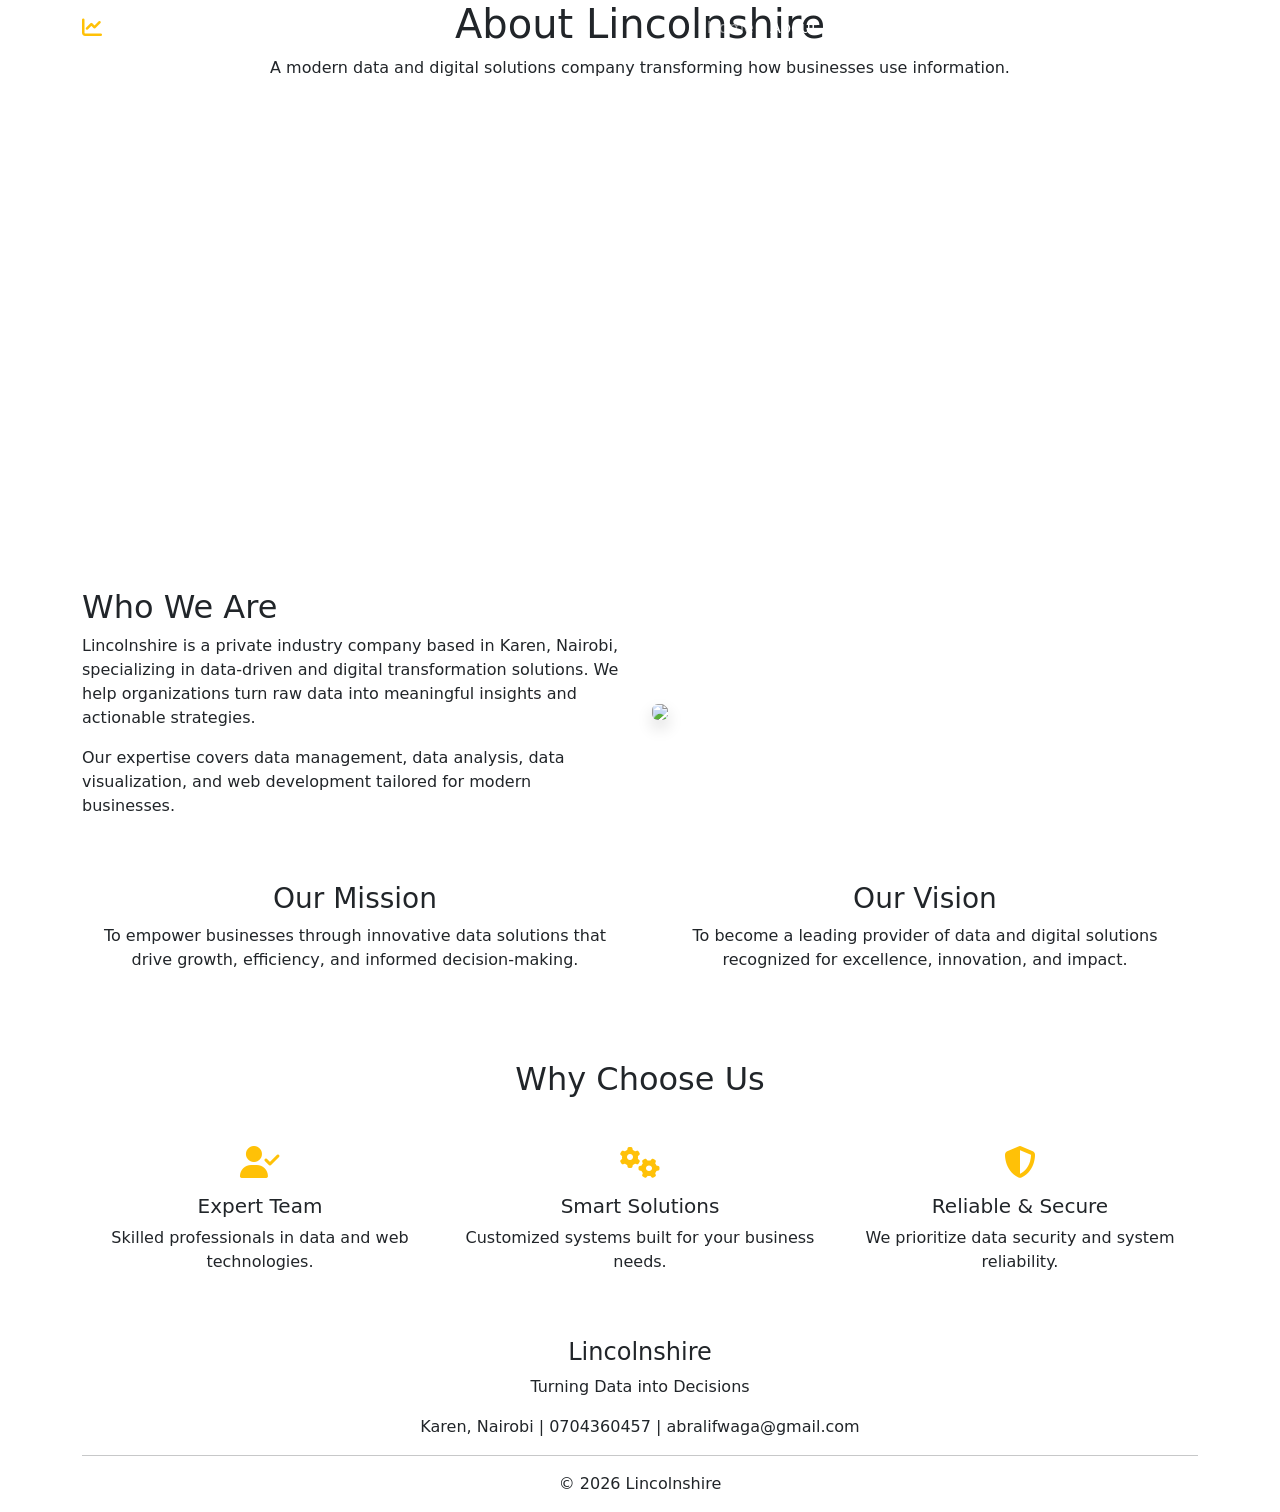
==== about.html @ 8968ba1f "Add files via upload" ====
<!DOCTYPE html>
<html lang="en">
<head>
<meta charset="UTF-8">
<meta name="viewport" content="width=device-width, initial-scale=1.0">

<title>About Us | Lincolnshire</title>

<link href="https://cdn.jsdelivr.net/npm/bootstrap@5.3.3/dist/css/bootstrap.min.css" rel="stylesheet">
<link rel="stylesheet" href="css/style.css">

<link href="https://fonts.googleapis.com/css2?family=Poppins:wght@300;400;500;600;700&display=swap" rel="stylesheet">

<link rel="stylesheet"
href="https://cdnjs.cloudflare.com/ajax/libs/font-awesome/6.5.2/css/all.min.css">
</head>

<body>

<!-- NAVBAR -->
<nav class="navbar navbar-expand-lg navbar-dark fixed-top">
<div class="container">

<a class="navbar-brand fw-bold" href="index.html">
<i class="fas fa-chart-line text-warning"></i> Lincolnshire
</a>

<button class="navbar-toggler" type="button" data-bs-toggle="collapse" data-bs-target="#nav">
<span class="navbar-toggler-icon"></span>
</button>

<div class="collapse navbar-collapse" id="nav">

<ul class="navbar-nav ms-auto">

<li class="nav-item"><a class="nav-link" href="index.html">Home</a></li>
<li class="nav-item"><a class="nav-link active" href="about.html">About</a></li>
<li class="nav-item"><a class="nav-link" href="services.html">Services</a></li>
<li class="nav-item"><a class="nav-link" href="portfolio.html">Portfolio</a></li>
<li class="nav-item"><a class="nav-link" href="blog.html">Blog</a></li>
<li class="nav-item"><a class="nav-link" href="careers.html">Careers</a></li>
<li class="nav-item"><a class="nav-link" href="contact.html">Contact</a></li>

</ul>

</div>
</div>
</nav>

<!-- HERO -->
<section class="hero" style="min-height:60vh;">
<div class="container text-center">

<h1>About Lincolnshire</h1>

<p>
A modern data and digital solutions company transforming how businesses use information.
</p>

</div>
</section>

<!-- ABOUT CONTENT -->
<section class="py-5">

<div class="container">

<div class="row align-items-center">

<div class="col-md-6">

<h2>Who We Are</h2>

<p>
Lincolnshire is a private industry company based in Karen, Nairobi,
specializing in data-driven and digital transformation solutions.
We help organizations turn raw data into meaningful insights and actionable strategies.
</p>

<p>
Our expertise covers data management, data analysis, data visualization,
and web development tailored for modern businesses.
</p>

</div>

<div class="col-md-6">

<img src="https://images.unsplash.com/photo-1553877522-43269d4ea984?w=900"
class="img-fluid rounded shadow">

</div>

</div>

</div>

</section>

<!-- MISSION / VISION -->
<section class="why-us">

<div class="container">

<div class="row text-center">

<div class="col-md-6 mb-4">

<h3>Our Mission</h3>

<p>
To empower businesses through innovative data solutions that drive growth,
efficiency, and informed decision-making.
</p>

</div>

<div class="col-md-6 mb-4">

<h3>Our Vision</h3>

<p>
To become a leading provider of data and digital solutions recognized
for excellence, innovation, and impact.
</p>

</div>

</div>

</div>

</section>

<!-- VALUES -->
<section class="py-5">

<div class="container text-center">

<h2 class="mb-5">Why Choose Us</h2>

<div class="row">

<div class="col-md-4">
<i class="fas fa-user-check fa-2x text-warning mb-3"></i>
<h5>Expert Team</h5>
<p>Skilled professionals in data and web technologies.</p>
</div>

<div class="col-md-4">
<i class="fas fa-cogs fa-2x text-warning mb-3"></i>
<h5>Smart Solutions</h5>
<p>Customized systems built for your business needs.</p>
</div>

<div class="col-md-4">
<i class="fas fa-shield-alt fa-2x text-warning mb-3"></i>
<h5>Reliable & Secure</h5>
<p>We prioritize data security and system reliability.</p>
</div>

</div>

</div>

</section>

<!-- FOOTER -->
<footer>
<div class="container text-center">

<h4>Lincolnshire</h4>
<p>Turning Data into Decisions</p>

<p>Karen, Nairobi | 0704360457 | abralifwaga@gmail.com</p>

<hr>

<p>© 2026 Lincolnshire</p>

</div>
</footer>

<script src="https://cdn.jsdelivr.net/npm/bootstrap@5.3.3/dist/js/bootstrap.bundle.min.js"></script>
<script src="js/script.js"></script>

</body>
</html>
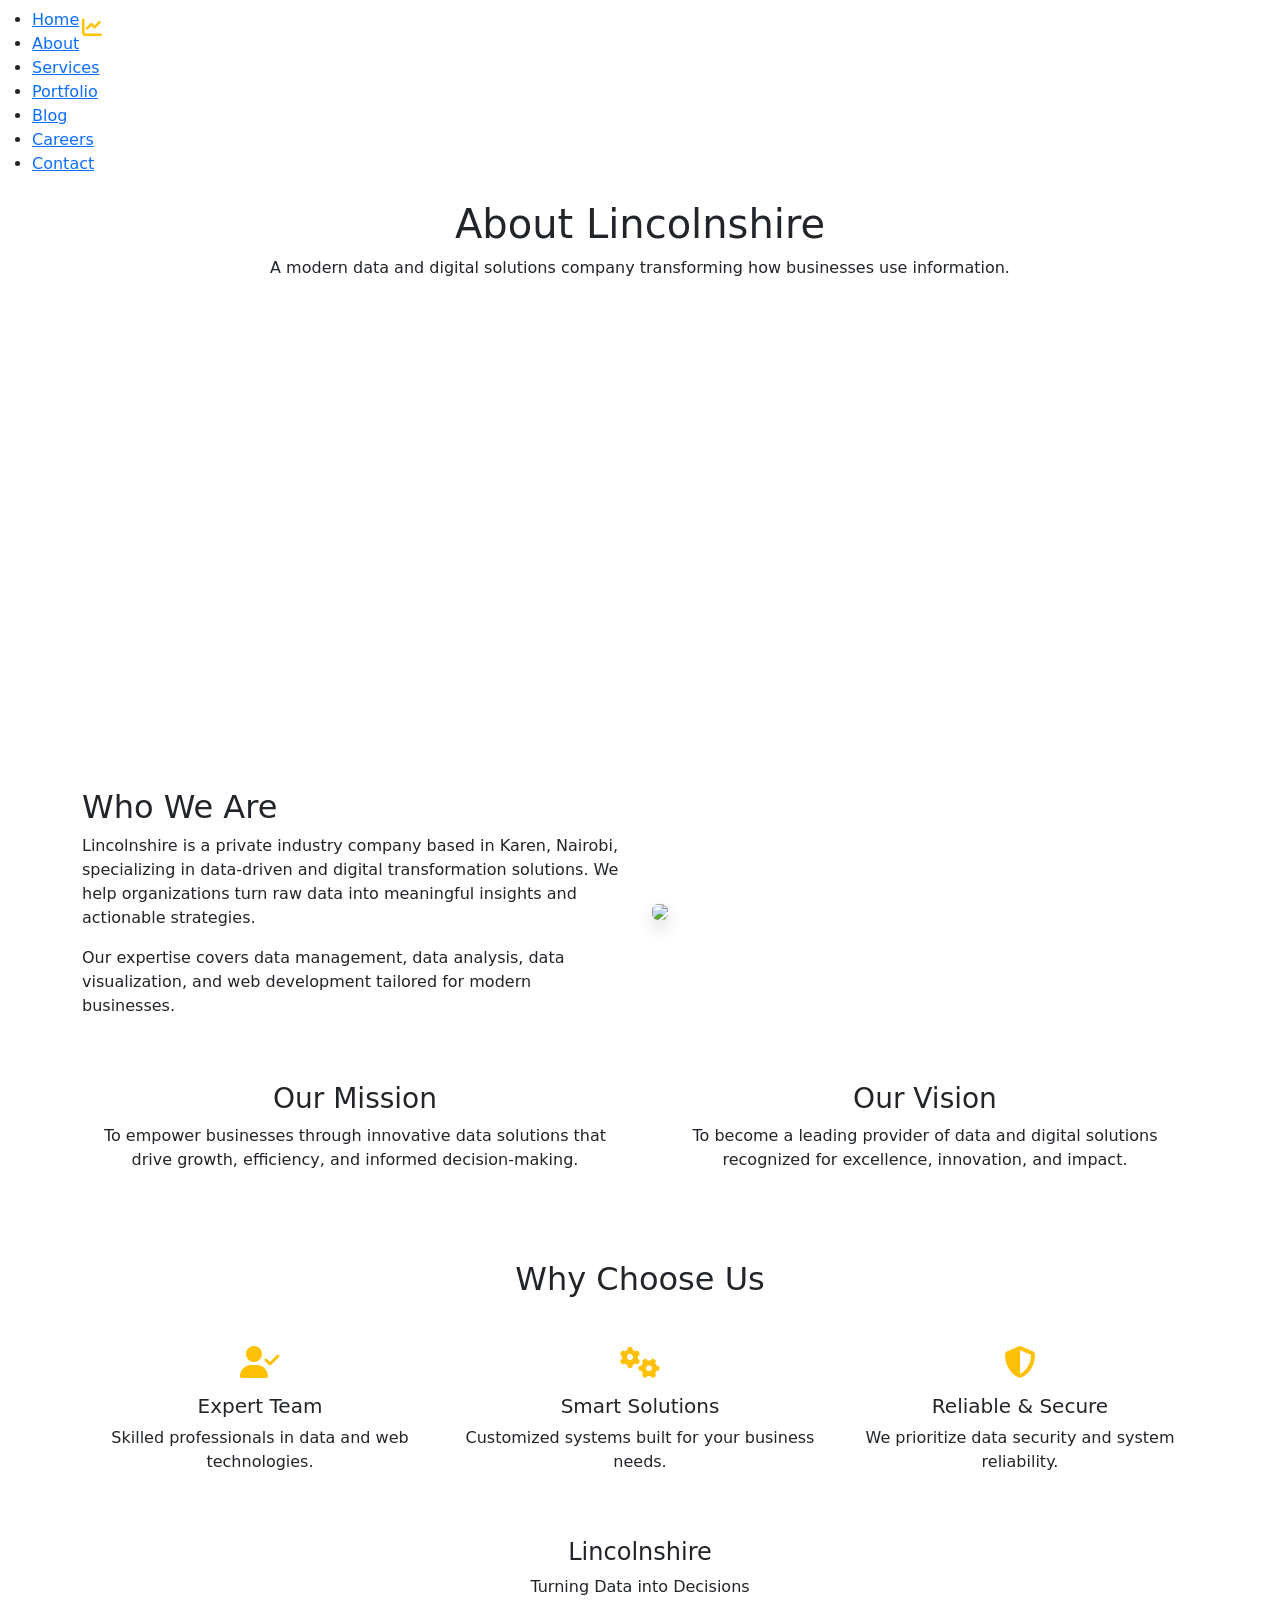
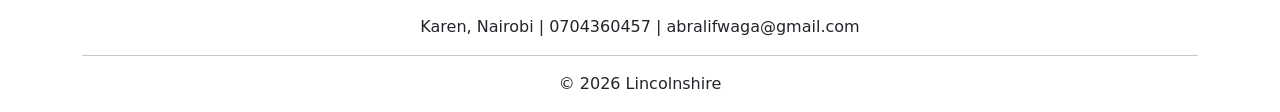
==== commit 338cf48e: "Add files via upload" ====
--- a/about.html
+++ b/about.html
@@ -16,6 +16,19 @@
 </head>
 
 <body>
+<header>
+    <nav class="navbar">
+        <ul class="nav-links">
+            <li><a href="index.html">Home</a></li>
+            <li><a href="about.html">About</a></li>
+            <li><a href="services.html">Services</a></li>
+            <li><a href="portfolio.html">Portfolio</a></li>
+            <li><a href="blog.html">Blog</a></li>
+            <li><a href="careers.html">Careers</a></li>
+            <li><a href="contact.html">Contact</a></li>
+        </ul>
+    </nav>
+</header>
 
 <!-- NAVBAR -->
 <nav class="navbar navbar-expand-lg navbar-dark fixed-top">
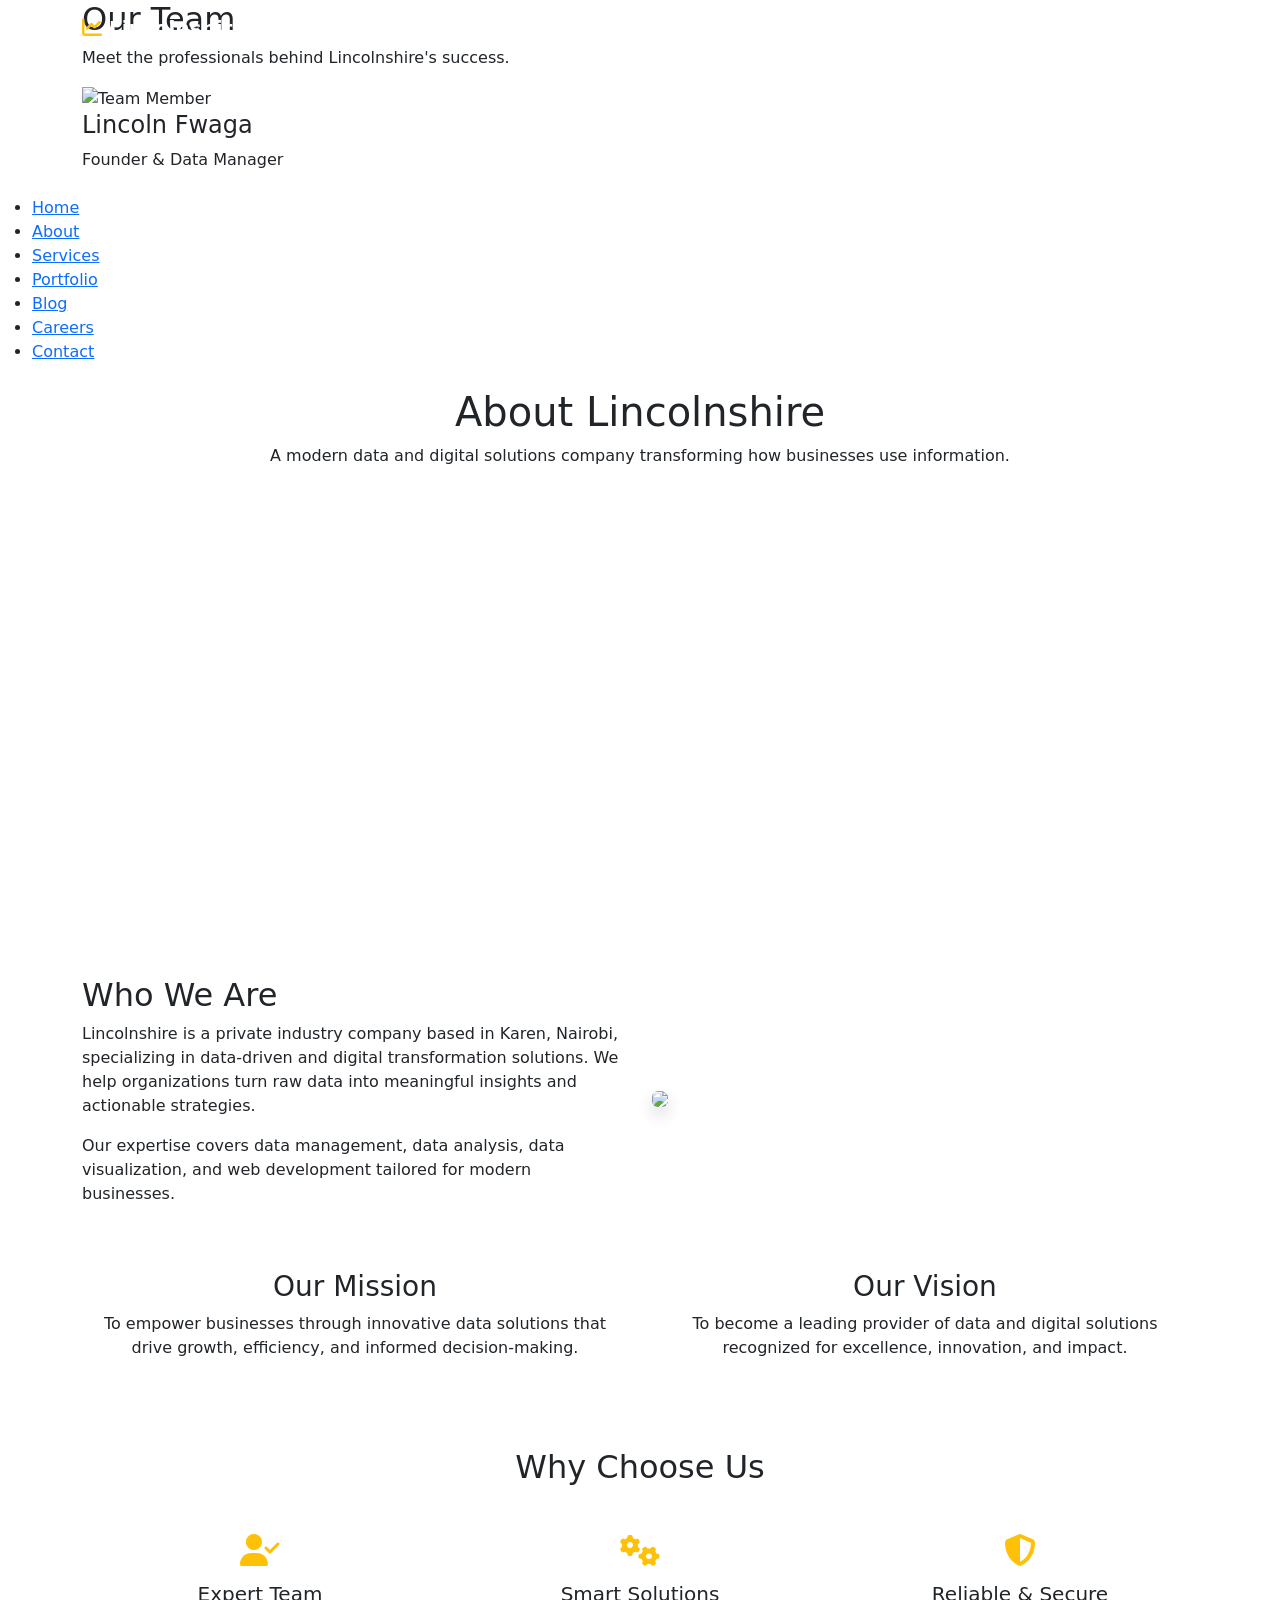
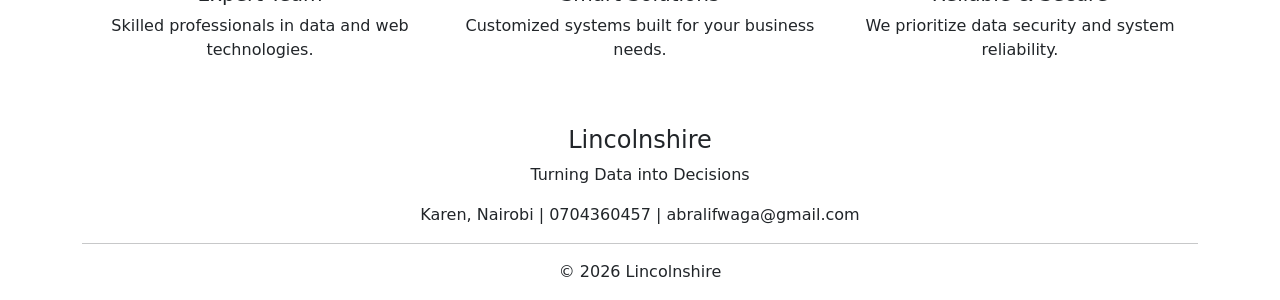
==== commit 25814d40: "Add files via upload" ====
--- a/about.html
+++ b/about.html
@@ -8,6 +8,29 @@
 
 <link href="https://cdn.jsdelivr.net/npm/bootstrap@5.3.3/dist/css/bootstrap.min.css" rel="stylesheet">
 <link rel="stylesheet" href="css/style.css">
+<section class="team">
+
+    <div class="container">
+
+        <h2>Our Team</h2>
+
+        <p>
+            Meet the professionals behind Lincolnshire's success.
+        </p>
+
+        <div class="team-member">
+
+            <img src="team1.jpg" alt="Team Member">
+
+            <h4>Lincoln Fwaga</h4>
+
+            <p>Founder & Data Manager</p>
+
+        </div>
+
+    </div>
+
+</section>
 
 <link href="https://fonts.googleapis.com/css2?family=Poppins:wght@300;400;500;600;700&display=swap" rel="stylesheet">
 
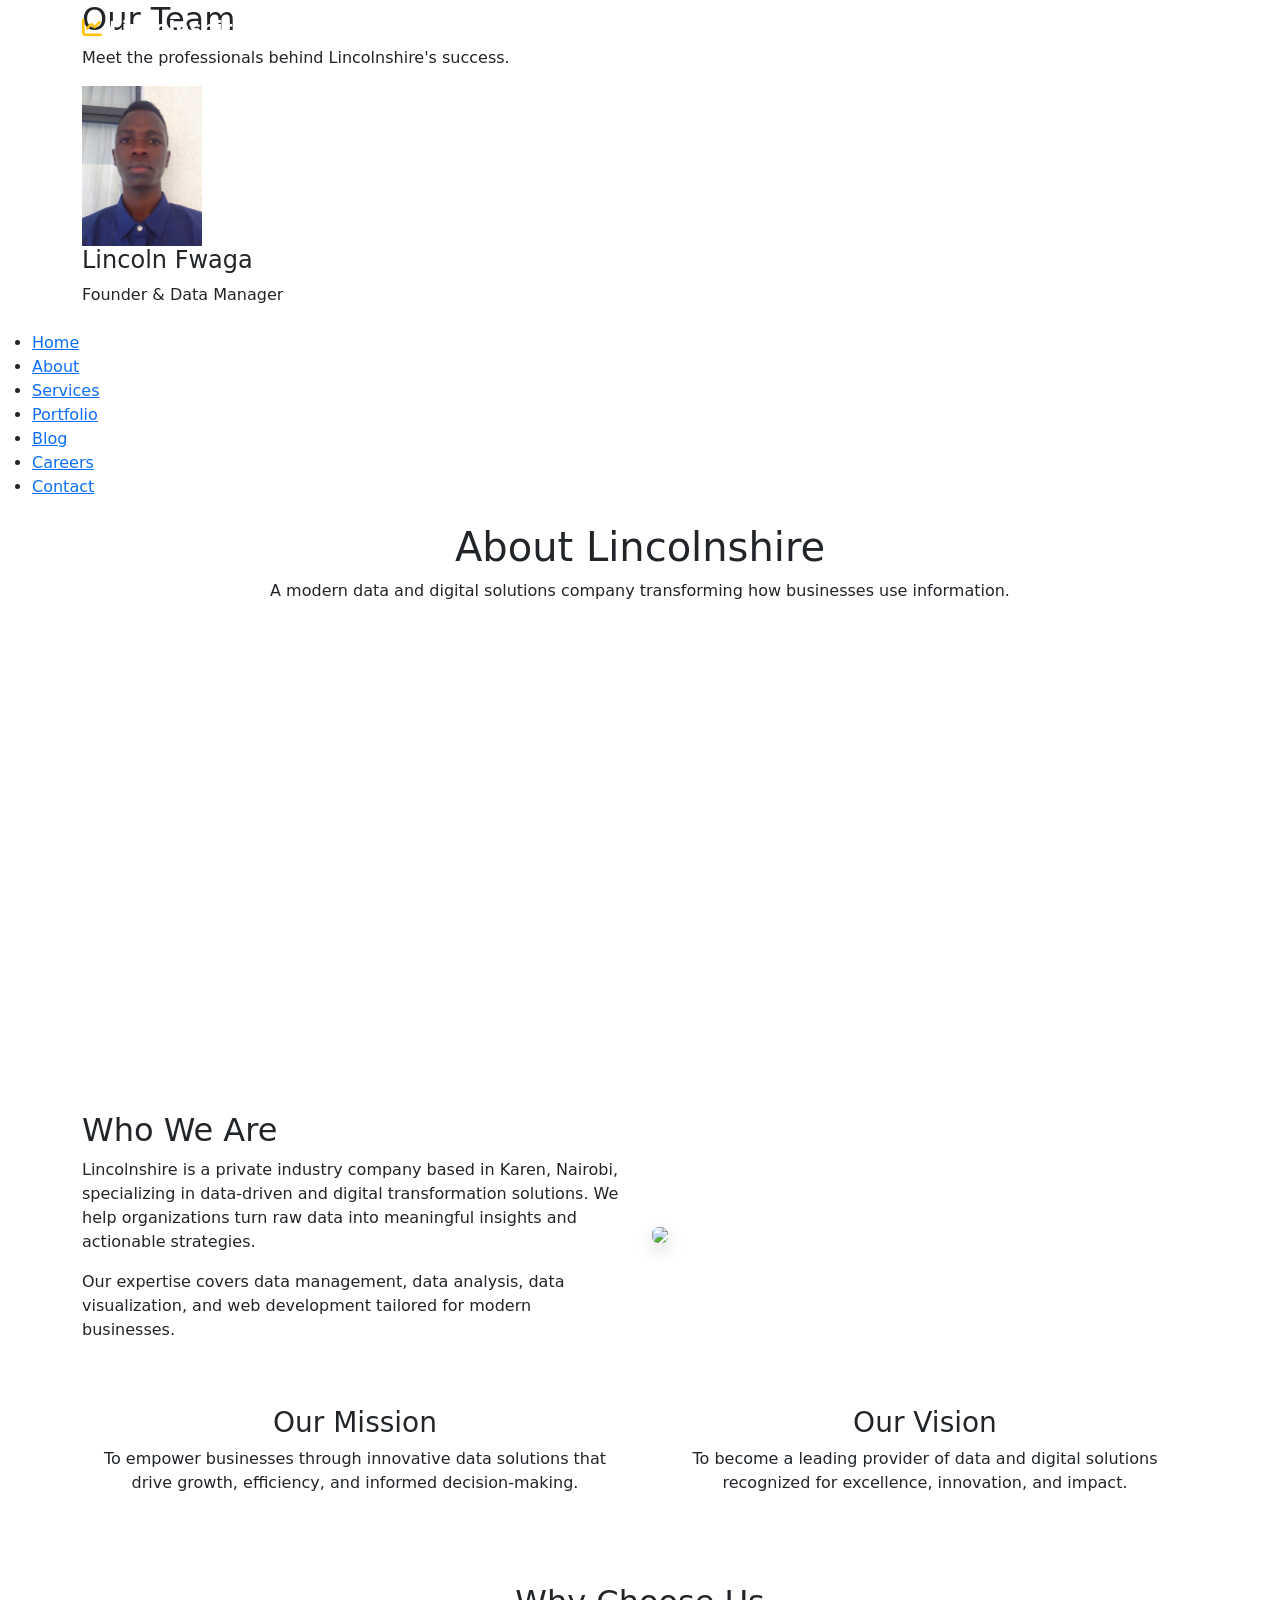
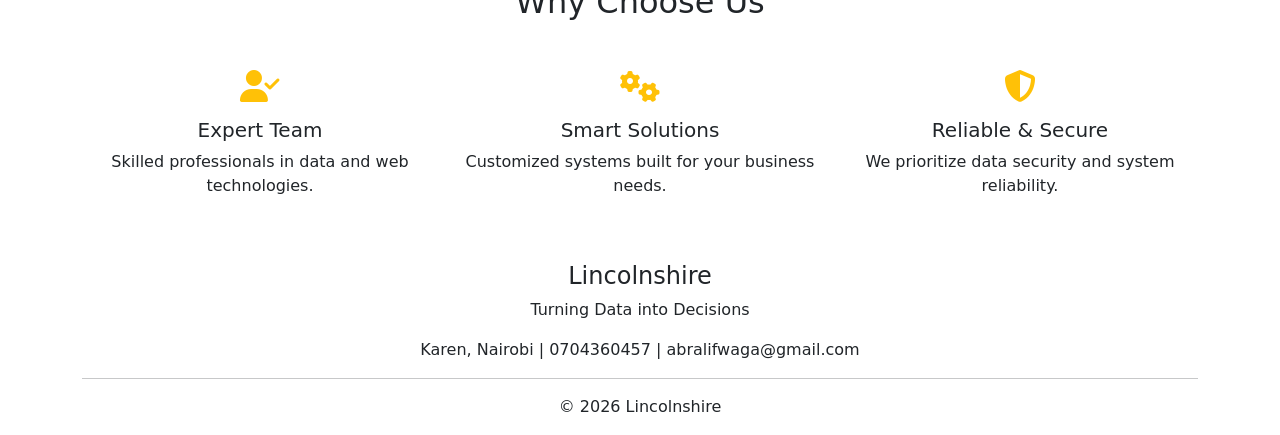
==== commit 73f67b21: "Add files via upload" ====
--- a/about.html
+++ b/about.html
@@ -20,7 +20,7 @@
 
         <div class="team-member">
 
-            <img src="team1.jpg" alt="Team Member">
+            <img src="team1.jpg" alt="Team Member" width="120">
 
             <h4>Lincoln Fwaga</h4>
 
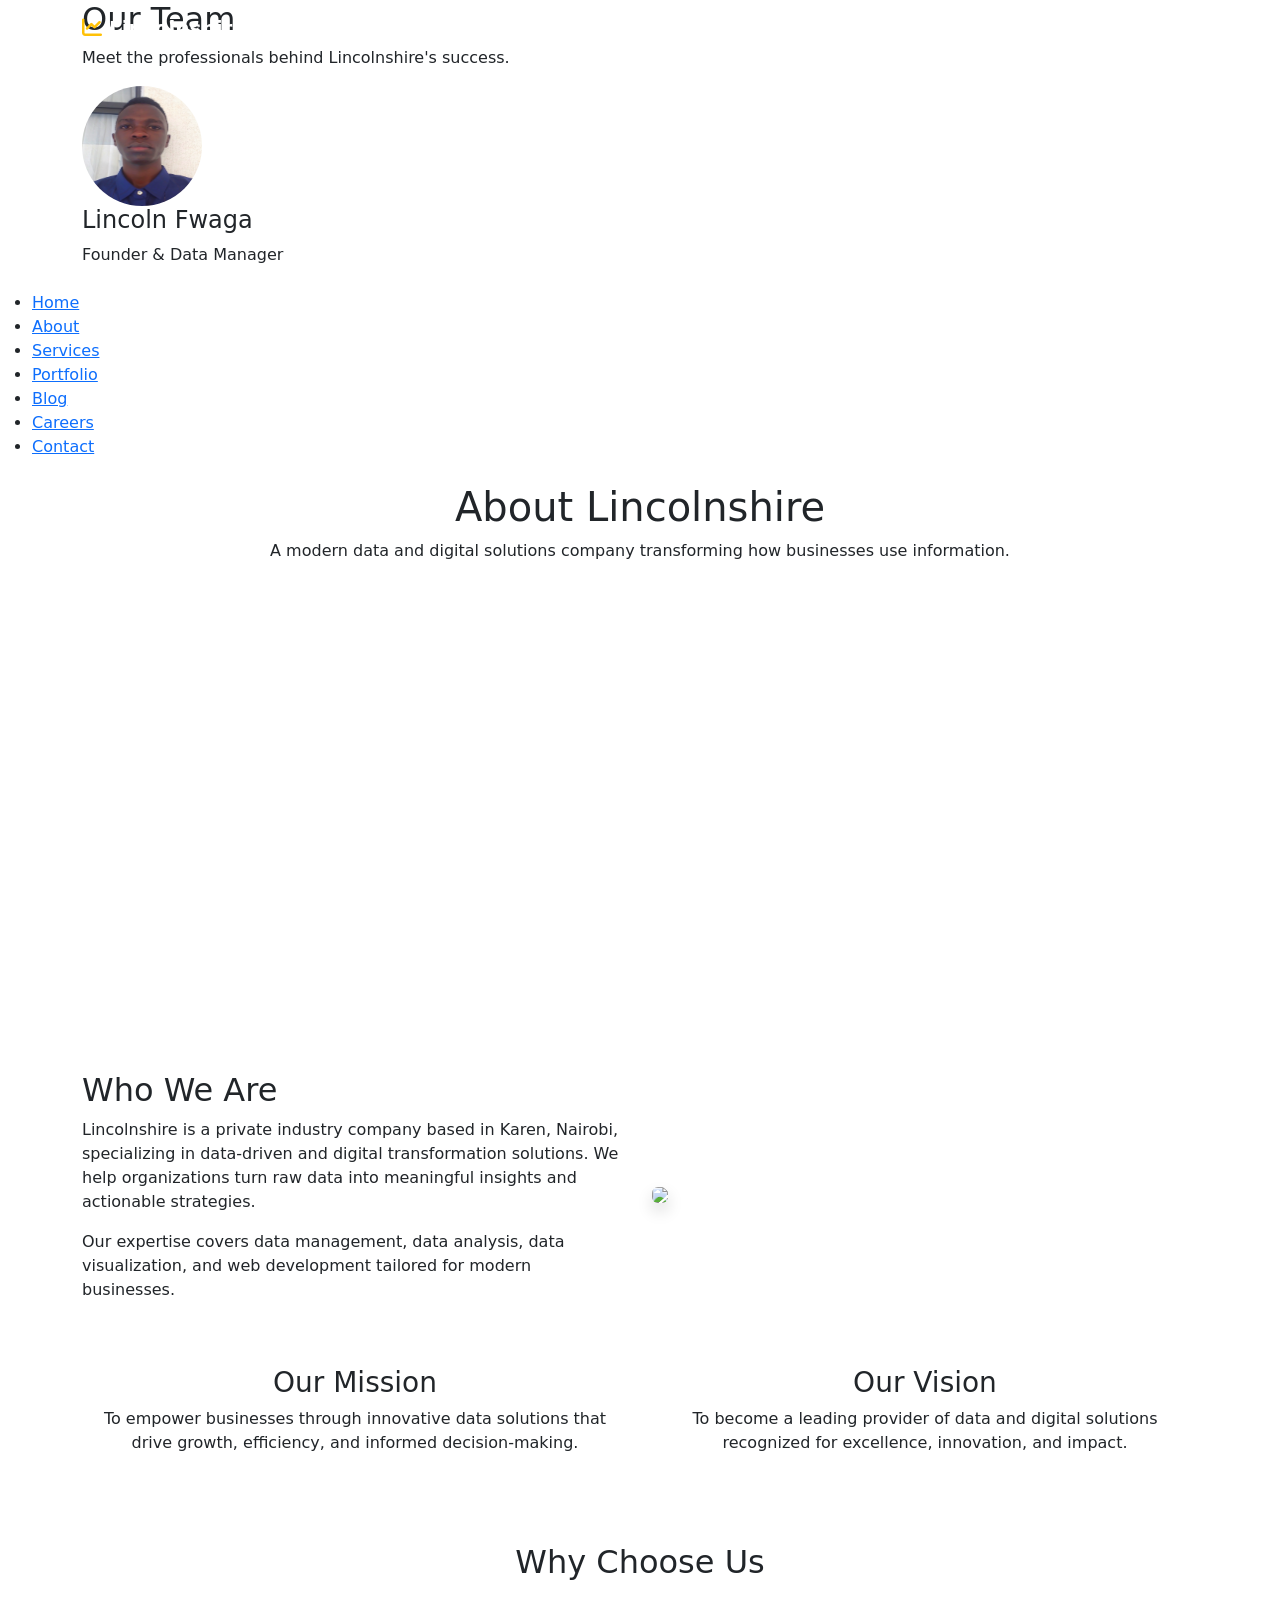
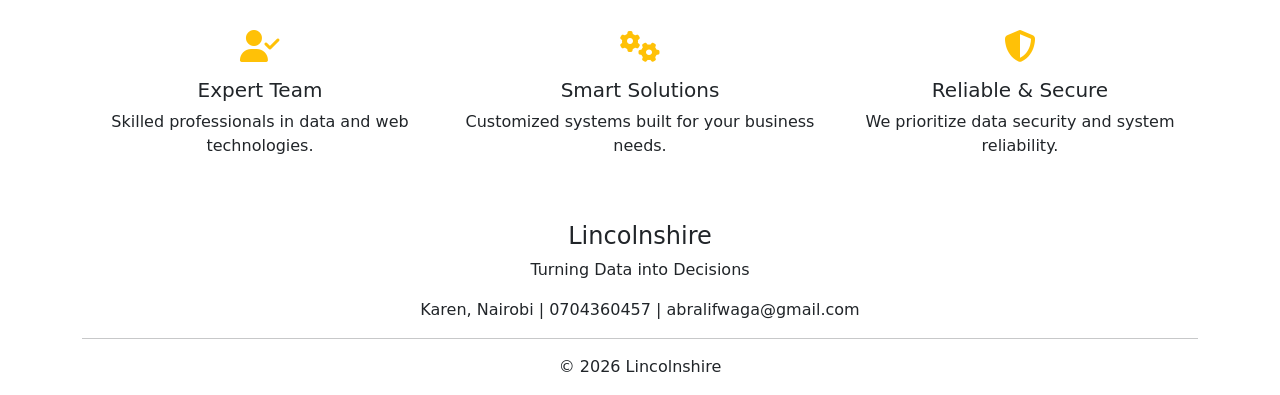
==== commit bd493c73: "Add files via upload" ====
--- a/about.html
+++ b/about.html
@@ -20,7 +20,8 @@
 
         <div class="team-member">
 
-            <img src="team1.jpg" alt="Team Member" width="120">
+            <img src="team1.jpg" alt="Team Member"
+            style="width:120px;height:120px;border-radius:50%;">
 
             <h4>Lincoln Fwaga</h4>
 
